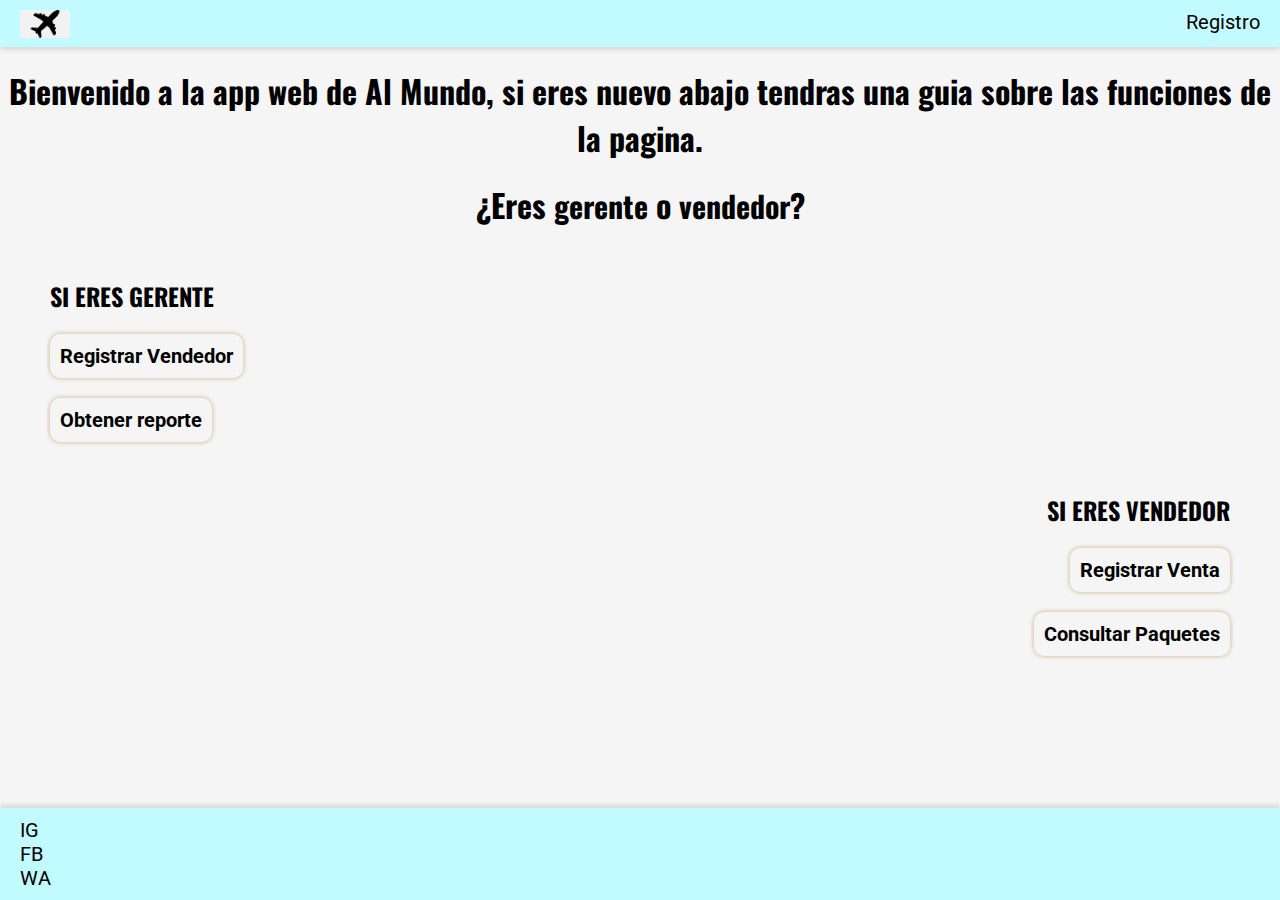
==== index.html @ 0781a5ed "Primer actualizacion" ====
<!DOCTYPE html>
<html lang="es">
<head>
    <meta charset="UTF-8">
    <meta name="viewport" content="width=device-width, initial-scale=1.0">
    <title>Inicio</title>
    <link rel="stylesheet" href="./css/styles.css">
    <link rel="preconnect" href="https://fonts.googleapis.com">
    <link rel="preconnect" href="https://fonts.gstatic.com" crossorigin>
    <link href="https://fonts.googleapis.com/css2?family=Roboto:ital,wght@0,100;0,300;0,400;0,500;0,700;0,900;1,100;1,300;1,400;1,500;1,700;1,900&display=swap" rel="stylesheet">
    <link rel="preconnect" href="https://fonts.googleapis.com">
    <link rel="preconnect" href="https://fonts.gstatic.com" crossorigin>
    <link href="https://fonts.googleapis.com/css2?family=Oswald:wght@200..700&display=swap" rel="stylesheet">
<body>
    <header>
        <a href="index.html">
            <img src="./assets/logo.png" alt="Logo">
        </a>
        <div>
            <a href="./pages/registro.html">Registro</a>
        </div>
    </header>
    <main>
        <h1 class="titulos principal">
            Bienvenido a la app web de Al Mundo, si eres nuevo abajo tendras una guia sobre las funciones de la pagina.
        </h1>
        <div>
            <h1 class="titulos subtitulo">¿Eres <a href="javascript:void(0);" onclick="elegirRol('gerente')">gerente</a> o <a href="javascript:void(0);" onclick="elegirRol('vendedor')">vendedor</a>?</h1>
        </div>
        <div class="gerente"> 
            <h2 class="titulos">SI ERES GERENTE</h2>
        <div>
            <h3><a href="../pages/sucursales.html">Registrar Vendedor</a></h3>
        </div>
        <div>
            <h3><a href="../pages/reportes.html">Obtener reporte</a></h3>
        </div>
        </div>
        <div  class="vendedor"> 
            <h2 class="titulos">SI ERES VENDEDOR</h2>
        <div>
            <h3><a href="../pages/ventas.html">Registrar Venta</a></h3>
        </div>
        <div> 
            <h3><a href="../pages/paquetes.html">Consultar Paquetes</a></h3>
        </div>
        </div>
    
    </main>
    <footer>
        <a href="">IG</a>
        <a href="">FB</a>
        <a href="">WA</a>
    </footer>
    <script src="./js/index.js"></script>
</body>
</html>
---- css/styles.css ----
* {
    margin: 0;
}

body {
    background-color: whitesmoke;
    margin: 0;
    display: flex;
    flex-direction: column;
    height: 100vh;
    width: 100wd;
}

header {
    background-color: #C1FBFF !important;
    display: flex;
    flex-direction: row;
    justify-content: space-between;
    padding: 10px 20px;
    height: 3vh;
    box-shadow: 0 3px 5px rgba(0, 0, 0, 0.116);
}

header div {
    display: flex;
    gap: 20px;
}

header a img {
    width: 50px;

}

footer {
    background-color: #C1FBFF;
    padding: 10px 20px;
    margin-top: auto;
    display: flex;
    flex-direction: column;
    box-shadow: 0 -3px 5px rgba(0, 0, 0, 0.116);
}

a:hover {
    cursor: pointer;
}

a {
    text-decoration: none;
    color: black;
    font-family: "Roboto", sans-serif;
    font-size: 20px;
}

.titulos {
    font-family: "Oswald", sans-serif
}

.principal {
    text-align: center;
    padding-top: 20px;
}

.subtitulo {
    text-align: center;
    padding-top: 20px;
}

.subtitulo a {
    font-family: "Oswald", sans-serif;
    font-size: 30px;
}

.gerente {
    display: flex;
    flex-direction: column;
    align-items: flex-start; 
    justify-content: center;
    padding-top: 50px;
    padding-left: 50px;
}

.gerente div {
    padding: 10px 10px;
    margin-top: 20px;
    box-shadow: 0 0 5px #C3AE8D;
    display: flex;
    align-items: center;
    justify-content: center;
    text-align: center;
    border-radius: 10px;   
}

.vendedor {
    display: flex;
    flex-direction: column;
    align-items: flex-end; 
    justify-content: center;
    padding-top: 50px;
    padding-right: 50px;
}
.vendedor div {
    padding: 10px 10px;
    margin-top: 20px;
    box-shadow: 0 0 5px #C3AE8D;
    display: flex;
    align-items: center;
    justify-content: center;
    text-align: center;
    border-radius: 10px;
}

.centrado {
    display: flex;
    flex-direction: column;
    align-items: center; 
    justify-content: center;
    text-align: center;
    padding: 0px;
    margin: 0px;
    padding-top: 40px;
}

.centrado h1 {
    font-family: "Oswald", sans-serif;
    font-size: 40px;
}

.centrado div {
    max-width: 300px;
    margin-left: 42vw;
}
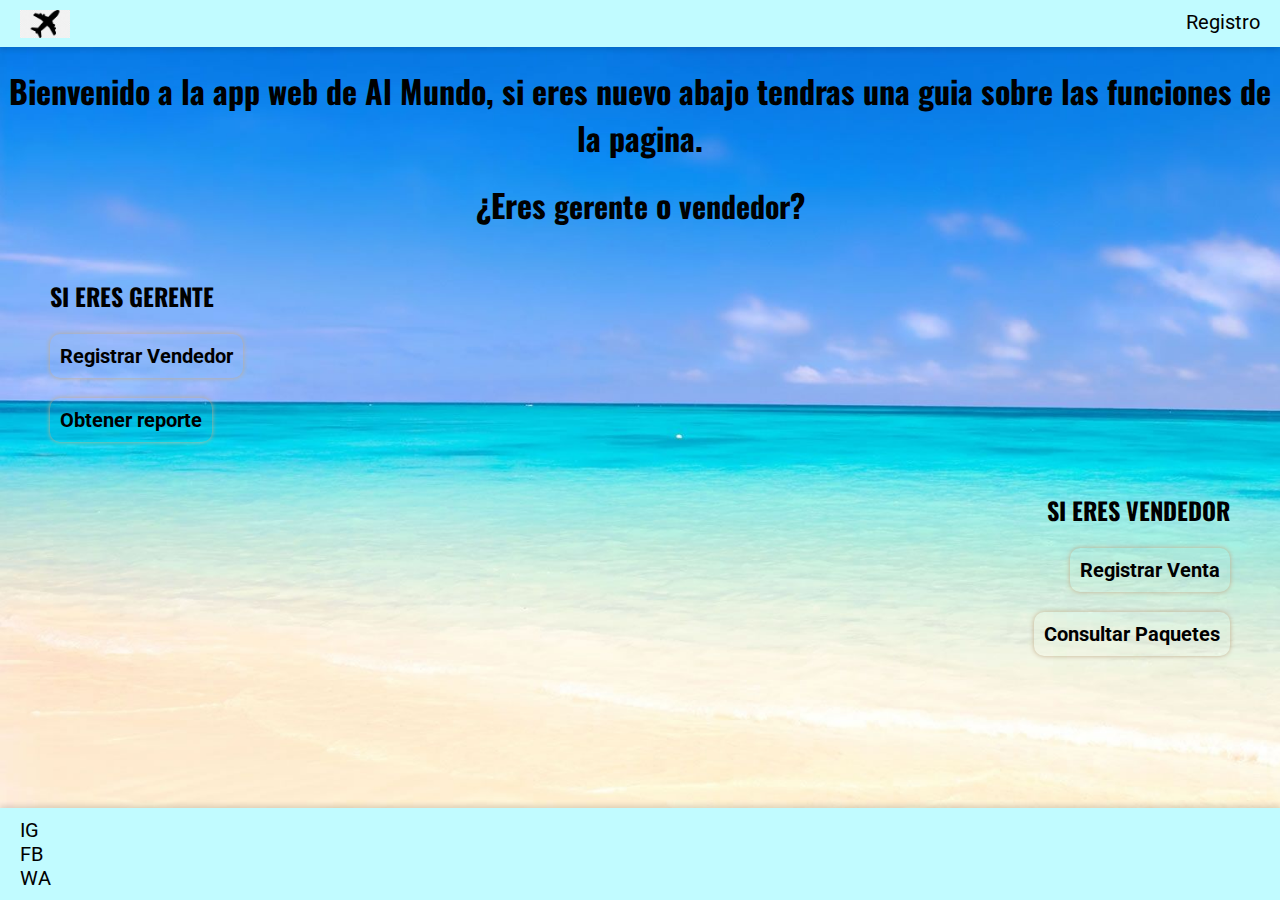
==== commit 680a2035: "Segunda actualizacion" ====
--- a/index.html
+++ b/index.html
@@ -30,7 +30,7 @@
         <div class="gerente"> 
             <h2 class="titulos">SI ERES GERENTE</h2>
         <div>
-            <h3><a href="../pages/sucursales.html">Registrar Vendedor</a></h3>
+            <h3><a href="../pages/vendedores.html">Registrar Vendedor</a></h3>
         </div>
         <div>
             <h3><a href="../pages/reportes.html">Obtener reporte</a></h3>
--- a/css/styles.css
+++ b/css/styles.css
@@ -5,7 +5,9 @@
 }
 
 body {
-    background-color: whitesmoke;
+    background-image: url(../assets/fondo2.jpg);
+    background-repeat: no-repeat;
+    background-size: cover;
     margin: 0;
     display: flex;
     flex-direction: column;
@@ -14,7 +16,7 @@
 }
 
 header {
-    background-color: #C1FBFF !important;
+    background-color: #C1FBFF;
     display: flex;
     flex-direction: row;
     justify-content: space-between;
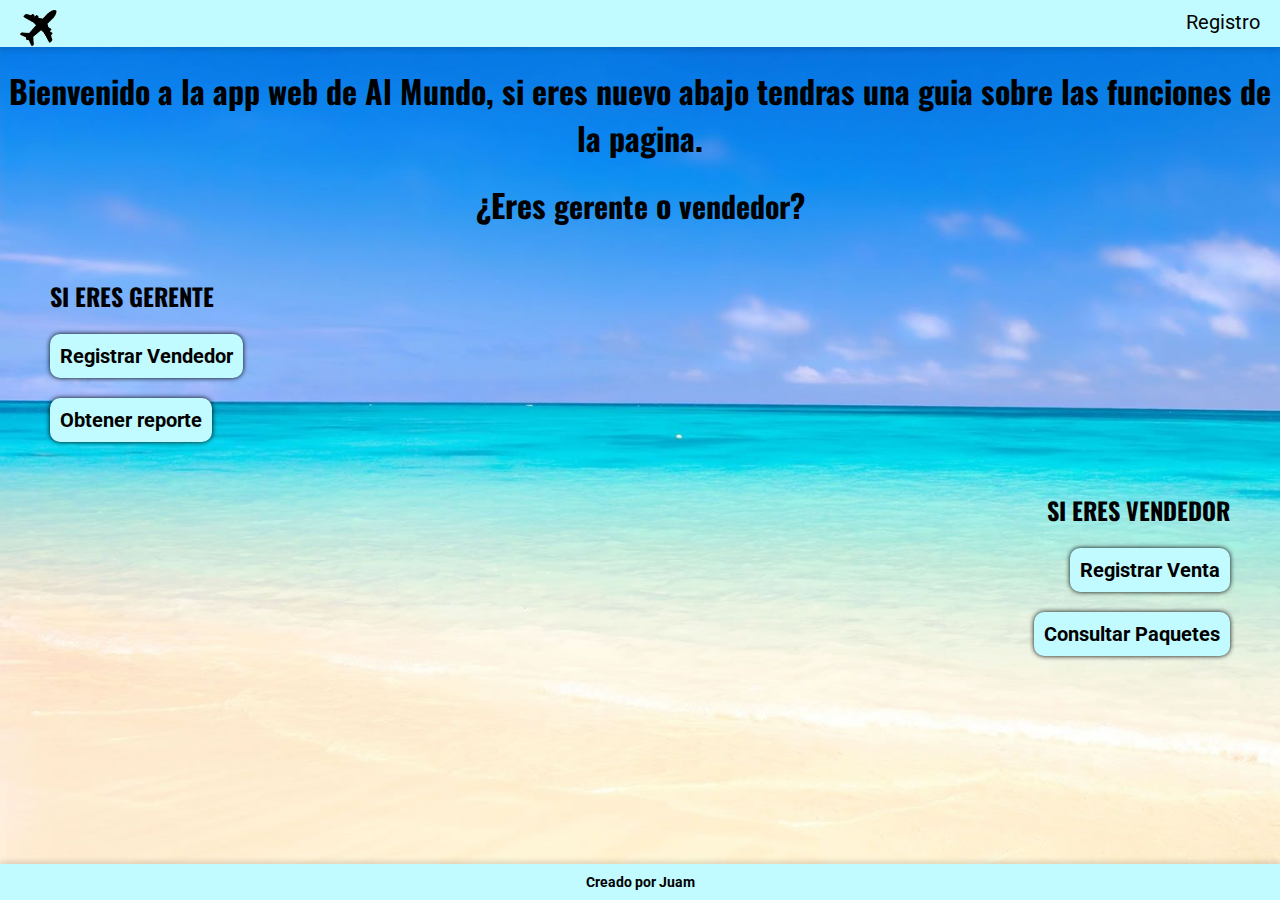
==== commit eff656ec: "Tercera actualizacion" ====
--- a/index.html
+++ b/index.html
@@ -16,6 +16,9 @@
         <a href="index.html">
             <img src="./assets/logo.png" alt="Logo">
         </a>
+        <div class="clock">
+            <div id="time"></div>
+        </div>
         <div>
             <a href="./pages/registro.html">Registro</a>
         </div>
@@ -25,33 +28,32 @@
             Bienvenido a la app web de Al Mundo, si eres nuevo abajo tendras una guia sobre las funciones de la pagina.
         </h1>
         <div>
-            <h1 class="titulos subtitulo">¿Eres <a href="javascript:void(0);" onclick="elegirRol('gerente')">gerente</a> o <a href="javascript:void(0);" onclick="elegirRol('vendedor')">vendedor</a>?</h1>
+            <h1 class="titulos subtitulo">¿Eres <a href="" onclick="elegirRol('gerente')">gerente</a> o <a href="" onclick="elegirRol('vendedor')">vendedor</a>?</h1>
         </div>
         <div class="gerente"> 
             <h2 class="titulos">SI ERES GERENTE</h2>
         <div>
-            <h3><a href="../pages/vendedores.html">Registrar Vendedor</a></h3>
+            <h3><a href="./pages/vendedores.html">Registrar Vendedor</a></h3>
         </div>
         <div>
-            <h3><a href="../pages/reportes.html">Obtener reporte</a></h3>
+            <h3><a href="./pages/reportes.html">Obtener reporte</a></h3>
         </div>
         </div>
         <div  class="vendedor"> 
             <h2 class="titulos">SI ERES VENDEDOR</h2>
         <div>
-            <h3><a href="../pages/ventas.html">Registrar Venta</a></h3>
+            <h3><a href="./pages/ventas.html">Registrar Venta</a></h3>
         </div>
         <div> 
-            <h3><a href="../pages/paquetes.html">Consultar Paquetes</a></h3>
+            <h3><a href="./pages/paquetes.html">Consultar Paquetes</a></h3>
         </div>
         </div>
     
     </main>
     <footer>
-        <a href="">IG</a>
-        <a href="">FB</a>
-        <a href="">WA</a>
+        <h4>Creado por Juam</h4>
     </footer>
     <script src="./js/index.js"></script>
+    <script src="./js/reloj.js"></script>
 </body>
 </html>--- a/css/styles.css
+++ b/css/styles.css
@@ -1,5 +1,3 @@
-
-
 * {
     margin: 0;
 }
@@ -39,9 +37,13 @@
     background-color: #C1FBFF;
     padding: 10px 20px;
     margin-top: auto;
-    display: flex;
-    flex-direction: column;
     box-shadow: 0 -3px 5px rgba(0, 0, 0, 0.116);
+    text-align: center;
+}
+
+footer h4 {
+    font-family: "Roboto", sans-serif;
+    font-size: 14px;
 }
 
 a:hover {
@@ -53,6 +55,10 @@
     color: black;
     font-family: "Roboto", sans-serif;
     font-size: 20px;
+}
+
+.subtitulo a:hover {
+    color: white;
 }
 
 .titulos {
@@ -86,13 +92,15 @@
 .gerente div {
     padding: 10px 10px;
     margin-top: 20px;
-    box-shadow: 0 0 5px #C3AE8D;
+    box-shadow: 0 0 5px black;
     display: flex;
     align-items: center;
     justify-content: center;
     text-align: center;
     border-radius: 10px;   
+    background-color: #C1FBFF;
 }
+
 
 .vendedor {
     display: flex;
@@ -105,12 +113,13 @@
 .vendedor div {
     padding: 10px 10px;
     margin-top: 20px;
-    box-shadow: 0 0 5px #C3AE8D;
+    box-shadow: 0 0 5px black;
     display: flex;
     align-items: center;
     justify-content: center;
     text-align: center;
     border-radius: 10px;
+    background-color: #C1FBFF;
 }
 
 .centrado {
@@ -134,4 +143,18 @@
     margin-left: 42vw;
 }
 
+.clock {
+    margin: 4px;
+    display: flex;
+    align-items:end;
+    justify-content: center;
+    width: 20%;
+    font-family: "Roboto", sans-serif;
+    font-size: 20px;
+    font-weight: 500;
+    color: #000000;
+    text-align: center;
+    padding: 10px;
+    padding-top: 20px;
+}
 
